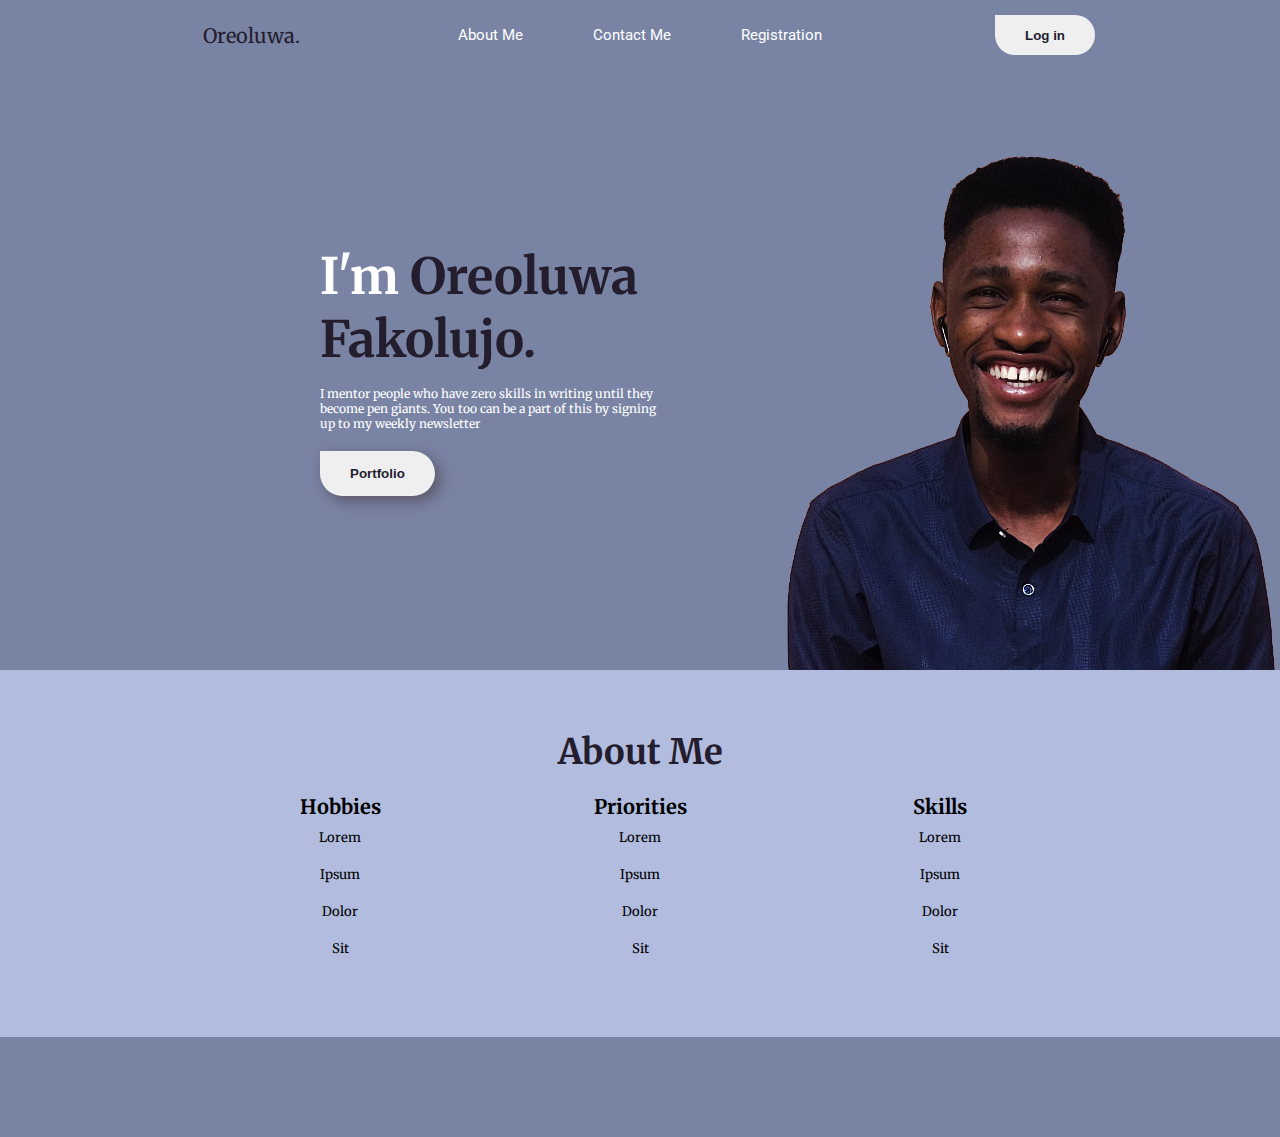
==== Frontend/Website-Sample/homepage.html @ 54f183c0 "website work" ====
<!DOCTYPE html>
<html lang="en">
<head>
    <meta charset="UTF-8">
    <meta http-equiv="X-UA-Compatible" content="IE=edge">
    <meta name="viewport" content="width=device-width, initial-scale=1.0">
    <title>Website Sample</title>
    <link rel="stylesheet" href="./homepage.css">
    <link rel="preconnect" href="https://fonts.googleapis.com">
    <link rel="preconnect" href="https://fonts.gstatic.com" crossorigin>
    <link href="https://fonts.googleapis.com/css2?family=Merriweather:wght@300;400;900&family=Roboto:wght@400;500;700&display=swap" rel="stylesheet">
</head>

<body>
    <header>
        <section class="navigation">
            <div class="navigation-div">
                <div id="title">
                    Oreoluwa.
                </div>
                <div id="navigation-buttons">
                    <p class="button">About Me</p>
                    <p class="button">Contact Me</p>
                    <p class="button">Registration</p>
                </div>
                <div id="navigation-registration">
                    <button class="login-button">Log in</button>
                </div>
            </div>
        </section>

        <section class="hero-section">
            <div class="hero-section-div">
                <div class="hero-text">
                    <p class="greeting">I'm <span class="my-name">Oreoluwa Fakolujo.</span></p>
                    <p class="introduction">
                        I mentor people who have zero 
                        skills in writing until they 
                        become pen giants. You too can 
                        be a part of this by signing 
                        up to my weekly newsletter
                    </p>
                    <p>
                        <button id="portfolio-button">Portfolio</button>
                    </p>
                </div>
                <div class="hero-image">
                    <img src="./images/PSX_20220303_200037.png" alt="">
                </div>
            </div>
        </section>
    </header>

    <main>
        <section class="About">
            <div class="about-title">
                <p class="about-me">About Me</p>
            </div>
            <div class="about-me-section">
                <div id="hobby-div">
                    <p class="hobby">Hobbies</p>
                    <p class="items">Lorem</p>
                    <p class="items">Ipsum</p>
                    <p class="items">Dolor</p>
                    <p class="items">Sit</p>
                </div>
                <div id="priority-div">
                    <p class="priority">Priorities</p>
                    <p class="items">Lorem</p>
                    <p class="items">Ipsum</p>
                    <p class="items">Dolor</p>
                    <p class="items">Sit</p>
                </div>
                <div id="skill-div">
                    <p class="skill">Skills</p>
                    <p class="items">Lorem</p>
                    <p class="items">Ipsum</p>
                    <p class="items">Dolor</p>
                    <p class="items">Sit</p>
                </div>
            </div>
            
        </section>
    </main>
</body>
</html>
---- Frontend/Website-Sample/homepage.css ----
body{
    margin: 0;
    font-family: Roboto, Arial;
    background-color: #7984A4;
    padding-bottom: 100px;
}

p{
    margin: 0;
}

.navigation-div{
    display: flex;
    flex-direction: row;
    font-size: 15px;
    height: 70px;
    color: #241D2E;
}

#title{
    display: flex;
    justify-content: end;
    align-items: center;
    background-color: #7984A4;
    width: 300px;
    font-weight: light;
    color: #241D2E;
    font-size: 20px;
    font-family: Merriweather, Arial;
}

.greeting{
    font-family: Merriweather, Arial;
    font-weight: bolder;
    font-size:50px;
    margin-bottom: 15px;
}

.my-name{
    color: #241D2E;
}

.introduction{
    width: 350px;
    font-size: 12px;
    margin-bottom: 20px;
    font-family: Merriweather, Arial;
}
#navigation-buttons{
    display: flex;
    justify-content: center;
    background-color: #7984A4;
    flex: 1;
    text-align: center;
}

#navigation-registration{
    display: flex;
    justify-content: start;
    background-color: #7984A4;
    width: 300px;
}

.button{
    display: flex;
    justify-content: center;
    align-items: center;
    color: white;
    cursor: pointer;
    background-color: #7984A4;
    border: none;
    border-radius: 25px;
    margin: 15px;
    padding-left: 20px;
    padding-right: 20px;
    padding-top: 10px;
    padding-bottom: 10px;
    transition: 0.4s;
}

.button:hover{
    background-color: white;
    color: #241D2E;
    border-radius: 25px 25px 0px 25px;
}

.login-button{
    display: flex;
    justify-content: center;
    align-items: center;
    border: none;
    margin: 15px;
    padding-left: 30px;
    padding-right: 30px;
    padding-top: 15px;
    padding-bottom: 15px;
    border-radius: 0px 25px 25px 25px;
    font-weight: 700;
    color: #241D2E;
    transition: 0.4s;
}

.login-button:hover{
    border-radius: 25px 25px 0px 25px;
    background-color: #241D2E;
    color: white;
}

.login-button:active{
    padding: left 25px;
    padding-right: 25px;
    padding-top: 10px;
    padding-bottom: 10px;
}

.hero-section-div{
    display: flex;
    flex-direction: row;
    background-color: #7984A4;
    height: 600px;
}

.hero-text{
    display: flex;
    flex-direction: column;
    color: white;
    flex: 1;
    align-items: start;
    justify-content: center;
    padding-left: 25%;
    padding-right: 5%;
}

.hero-image{
    display: flex;
    width: 55%;
}

#portfolio-button{
    cursor: pointer;
    display: flex;
    padding-left: 30px;
    padding-right: 30px;
    padding-top: 15px;
    padding-bottom: 15px;
    font-weight: 700;
    border: none;
    border-radius: 0px 25px 25px 25px;
    color: #241D2E;
    box-shadow: 5px 5px 15px #5b5465;
    transition: 0.4s;
}

#portfolio-button:hover{
    border-radius: 25px 25px 0px 25px;
    background-color: #241D2E;
    color: white;
}

#portfolio-button:active{
    padding: left 25px;
    padding-right: 25px;
    padding-top: 10px;
    padding-bottom: 10px;
}

.about-me-section{
    display: flex;
    flex-direction: row;
    justify-content: center;
    background-color: #b1bcde;
    padding-bottom: 70px;
}

.about-title{
    display: flex;
    flex-direction: column;
    align-items: center;
    padding-top: 60px;
    background-color: #b1bcde;
}

.about-me{
    font-family: Merriweather, Arial;
    font-size: 35px;
    font-weight: bolder;
    margin-bottom: 20px;
    color: #241D2E;
}

#hobby-div{
    display: flex;
    flex-direction: column;
    width: 300px;
    align-items: center;
}

.hobby{
    font-family: Merriweather, Arial;
    font-size: 20px;
    font-weight: bold;
}

.items{
    font-family: Merriweather, Arial;
    padding: 10px;
    font-size: 13px;
}

#priority-div{
    display: flex;
    flex-direction: column;
    width: 300px;
    align-items: center;
}

.priority{
    font-family: Merriweather, Arial;
    font-size: 20px;
    font-weight: bold;
}

#skill-div{
    display: flex;
    flex-direction: column;
    width: 300px;
    align-items: center;
}

.skill{
    font-family: Merriweather, Arial;
    font-size: 20px;
    font-weight: bold;
}
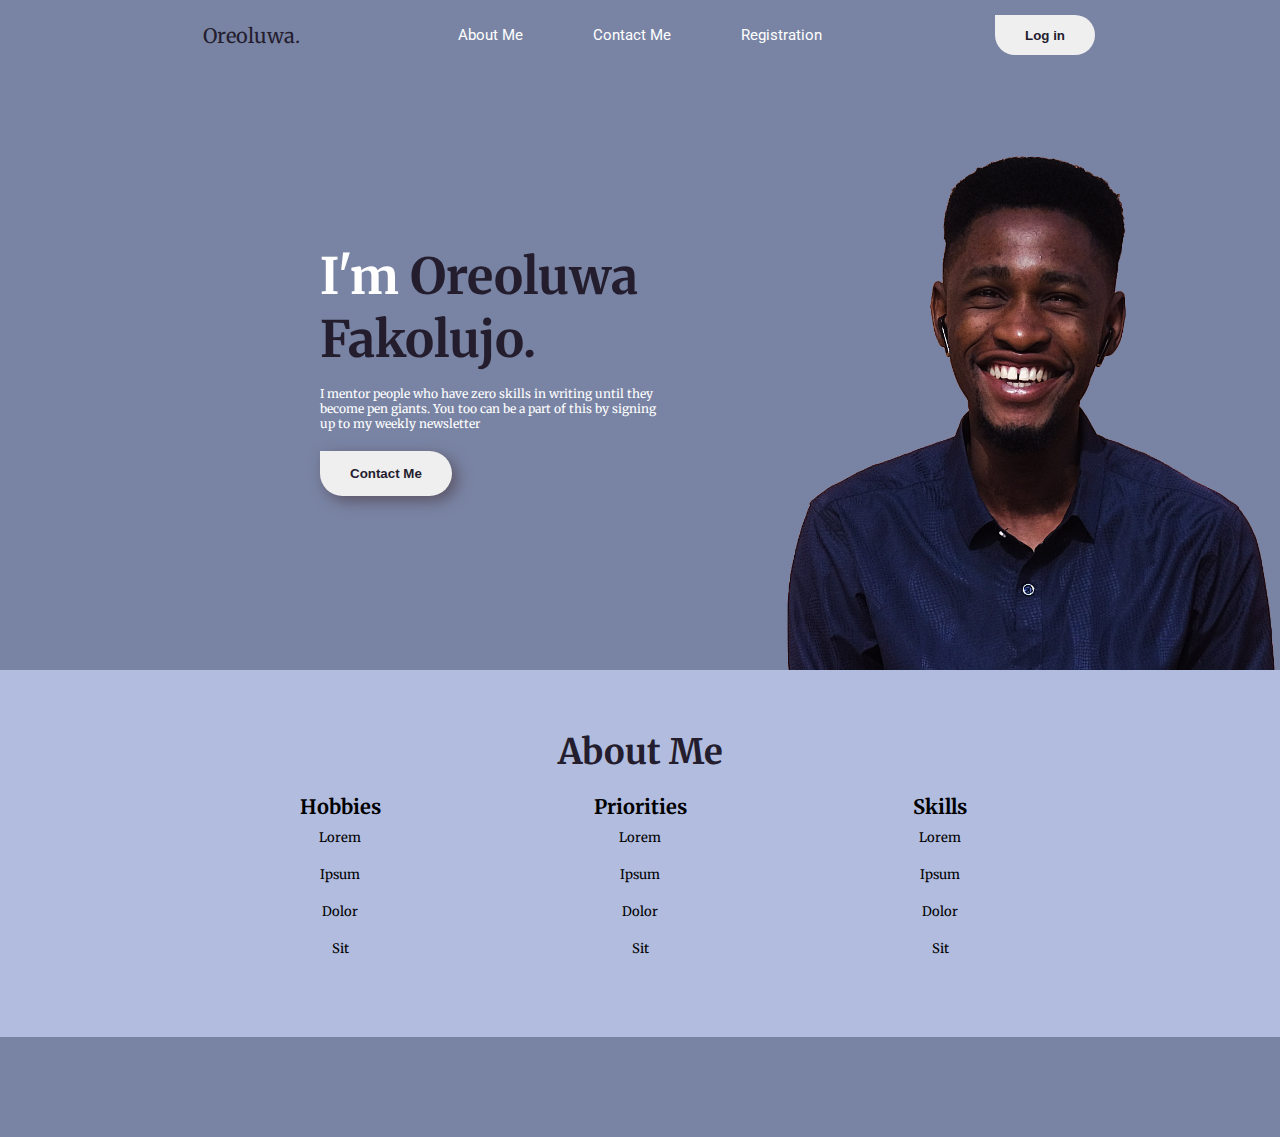
==== commit 9cc002bb: "new edits to website sample" ====
--- a/Frontend/Website-Sample/homepage.html
+++ b/Frontend/Website-Sample/homepage.html
@@ -16,12 +16,12 @@
         <section class="navigation">
             <div class="navigation-div">
                 <div id="title">
-                    Oreoluwa.
+                    <a class="go-home" href="./homepage.html">Oreoluwa.</a> 
                 </div>
                 <div id="navigation-buttons">
-                    <p class="button">About Me</p>
-                    <p class="button">Contact Me</p>
-                    <p class="button">Registration</p>
+                    <p class="button"><a href=".About"></a> About Me</p>
+                    <p class="button"><a href="./contact.html" target="_blank">Contact Me</a></p>
+                    <p class="button"><a href="./Registration-Page.html" target="_blank">Registration</a></p>
                 </div>
                 <div id="navigation-registration">
                     <button class="login-button">Log in</button>
@@ -41,7 +41,7 @@
                         up to my weekly newsletter
                     </p>
                     <p>
-                        <button id="portfolio-button">Portfolio</button>
+                        <button id="portfolio-button"><a class="go-home" href="./contact.html" target="_blank">Contact Me</a></button>
                     </p>
                 </div>
                 <div class="hero-image">
@@ -52,7 +52,7 @@
     </header>
 
     <main>
-        <section class="About">
+        <section class="About" id="About">
             <div class="about-title">
                 <p class="about-me">About Me</p>
             </div>
--- a/Frontend/Website-Sample/homepage.css
+++ b/Frontend/Website-Sample/homepage.css
@@ -7,6 +7,20 @@
 
 p{
     margin: 0;
+}
+
+a{
+    color: white;
+    text-decoration: none;
+}
+
+.go-home{
+    color: #241D2E;
+    text-decoration: none;
+}
+
+.go-home:hover{
+    color: white;
 }
 
 .navigation-div{
